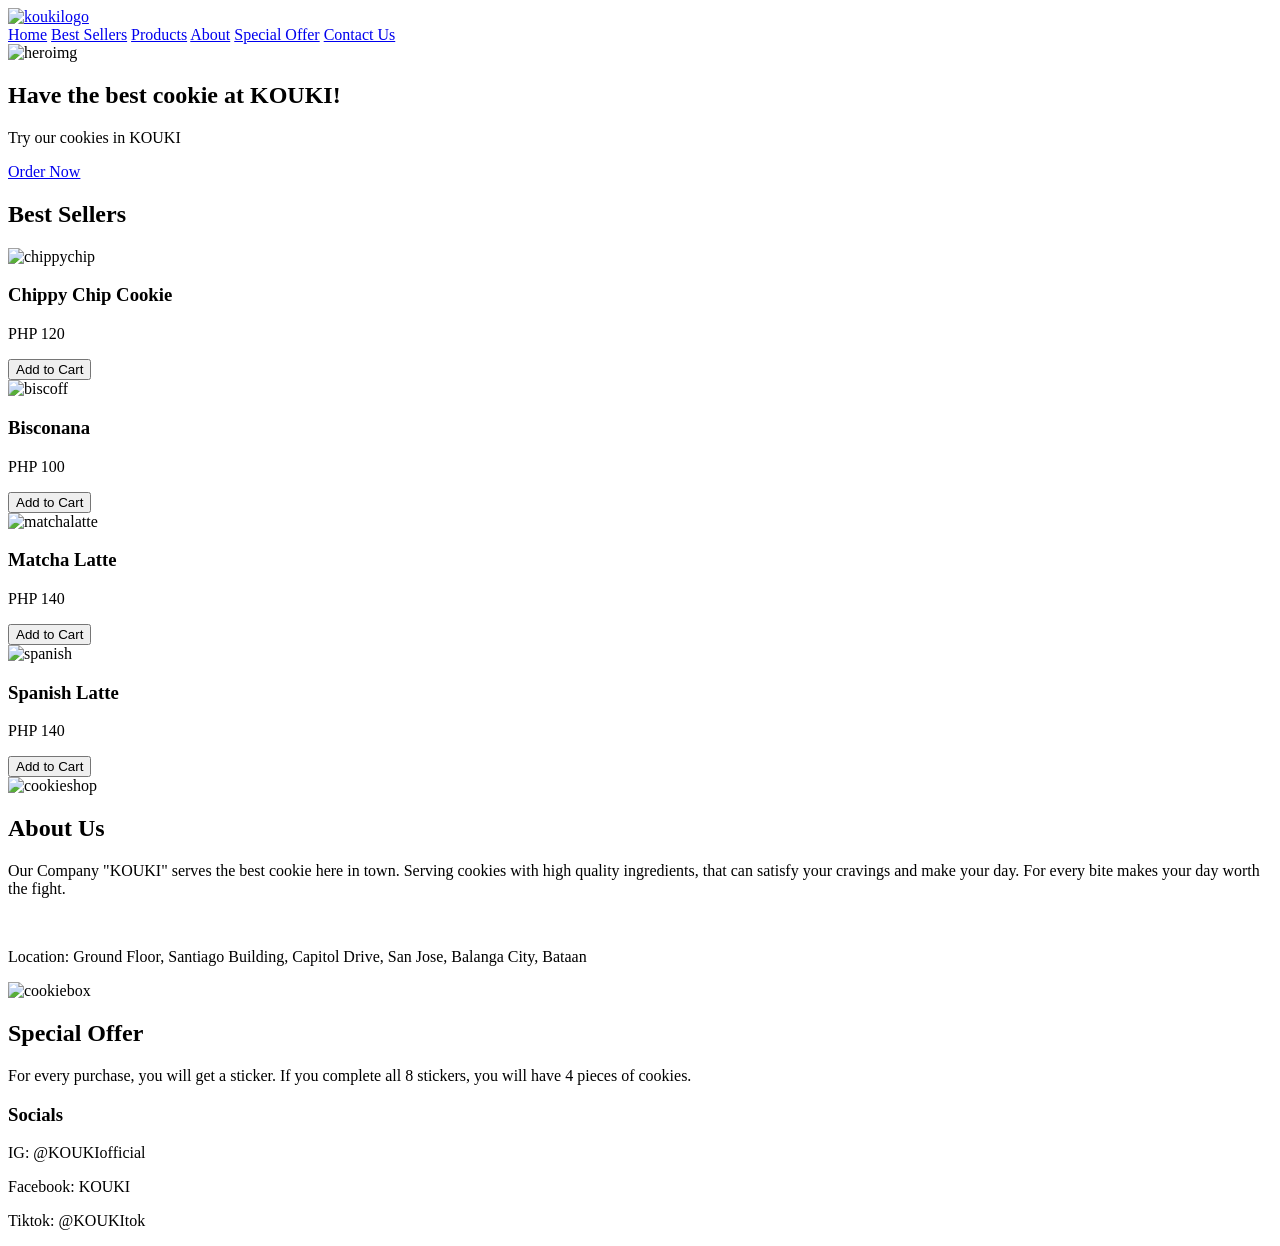
==== index.html @ 519d6387 "Add files via upload" ====
<!DOCTYPE html>
<html lang="en">
<head>
    <meta charset="UTF-8">
    <meta name="viewport" content="width=device-width, initial-scale=1.0">
    <title>Kouki</title>
    <link rel="stylesheet" href="/Main/css/index.css">
</head>

<body>
    <header>
        <div class="logo">
            <a href="#">
                <img src="/Main/images/KOUKI.jpg" alt="koukilogo" class="logo-img">
            </a>

        </div>

        <nav>
            <a href="#">Home</a>
            <a href="#bestsellers">Best Sellers</a>
            <a href="/Main/Project Root/products.html">Products</a>
            <a href="#about">About</a>
            <a href="#special">Special Offer</a>
            <a href="/Main/Project Root/contact-us.html">Contact Us</a>

        </nav> 
    </header>
    
    <section class="hero">
        <div class="hero-container">
            <img src="/Main/images/top-view-fresh-baked-cookies.jpeg" alt="heroimg">

        <div class="hero-message">
            <h1>Have the best cookie at KOUKI!</h1>
            <p>Try our cookies in KOUKI</p>
            <a href="/Main/Project Root/products.html" class="btn">Order Now</a>

        </div>
      </div>
    </section>      

     <section id="bestsellers" class="best-seller">
        <h2 class="Bestsellers"> Best Sellers </h2>
            <div class="sellercontainer">
                <div class="sellercard">
                    <div class="bestseller">
                        <img src="/Main/images/chocolate-chip.jpg" alt="chippychip">
                        <h3>Chippy Chip Cookie</h3>
                        <p>PHP 120</p>
                        <button class="seller-btn" >Add to Cart</button>
                    </div>
                </div>
        
                <div class="sellercard">
                    <div class="bestseller">
                        <img src="/Main/images/biscoff.jpg" alt="biscoff">
                        <h3>Bisconana</h3>
                        <p>PHP 100</p>
                        <button class="seller-btn" >Add to Cart</button>
                         </div>
                </div>
       
                <div class="sellercard">
                    <div class="bestseller">
                        <img src="/Main/images/matccha-latte.jpg" alt="matchalatte">
                        <h3>Matcha Latte</h3>
                        <p>PHP 140</p>
                        <button class="seller-btn" >Add to Cart</button>
                    </div>
                </div>

                <div class="sellercard">
                    <div class="bestseller">
                        <img src="/Main/images/spanish.jpg" alt="spanish">
                        <h3>Spanish Latte</h3>
                        <p>PHP 140</p>
                        <button class="seller-btn" >Add to Cart</button>
                    </div>
                 </div>
            </div>

        </section>

        <section id="about" class="aboutus">
            <div class="aboutbox">
                <div class="aboutusmessage">
                    <img src="/Main/images/cookie-pho.jpg" alt="cookieshop">
                </div>

                <div class="aboutmess">
                    <h2>About Us</h2>
                    <p> Our Company "KOUKI" serves the best cookie here in town. Serving cookies with high quality ingredients, that can satisfy your cravings and make your day. For every bite makes your day worth the fight.</p>
                    <br>
                    <p>Location: Ground Floor, Santiago Building, Capitol Drive, San Jose, Balanga City, Bataan </p>
                </div>
            </div>
        </section>    

        <section id="special" class="SpecialOffer">
            <div class="specialss">
                <div class="specialcookies">
                   <img src="/Main/images/box-of-cookies.jpg" alt="cookiebox">
                </div>

                <div class="specials">
                    <h2>Special Offer</h2>
                    <p>For every purchase, you will get a sticker. If you complete all 8 stickers, you will have 4 pieces of cookies. </p>
                </div>
            </div>
        </section>

    <footer id="con" class="footer">
        <h3>Socials</h3>
        <p>IG: @KOUKIofficial</p>
        <p>Facebook: KOUKI</p>
        <p>Tiktok: @KOUKItok</p>
        
    </footer>
    
</body>
</html>
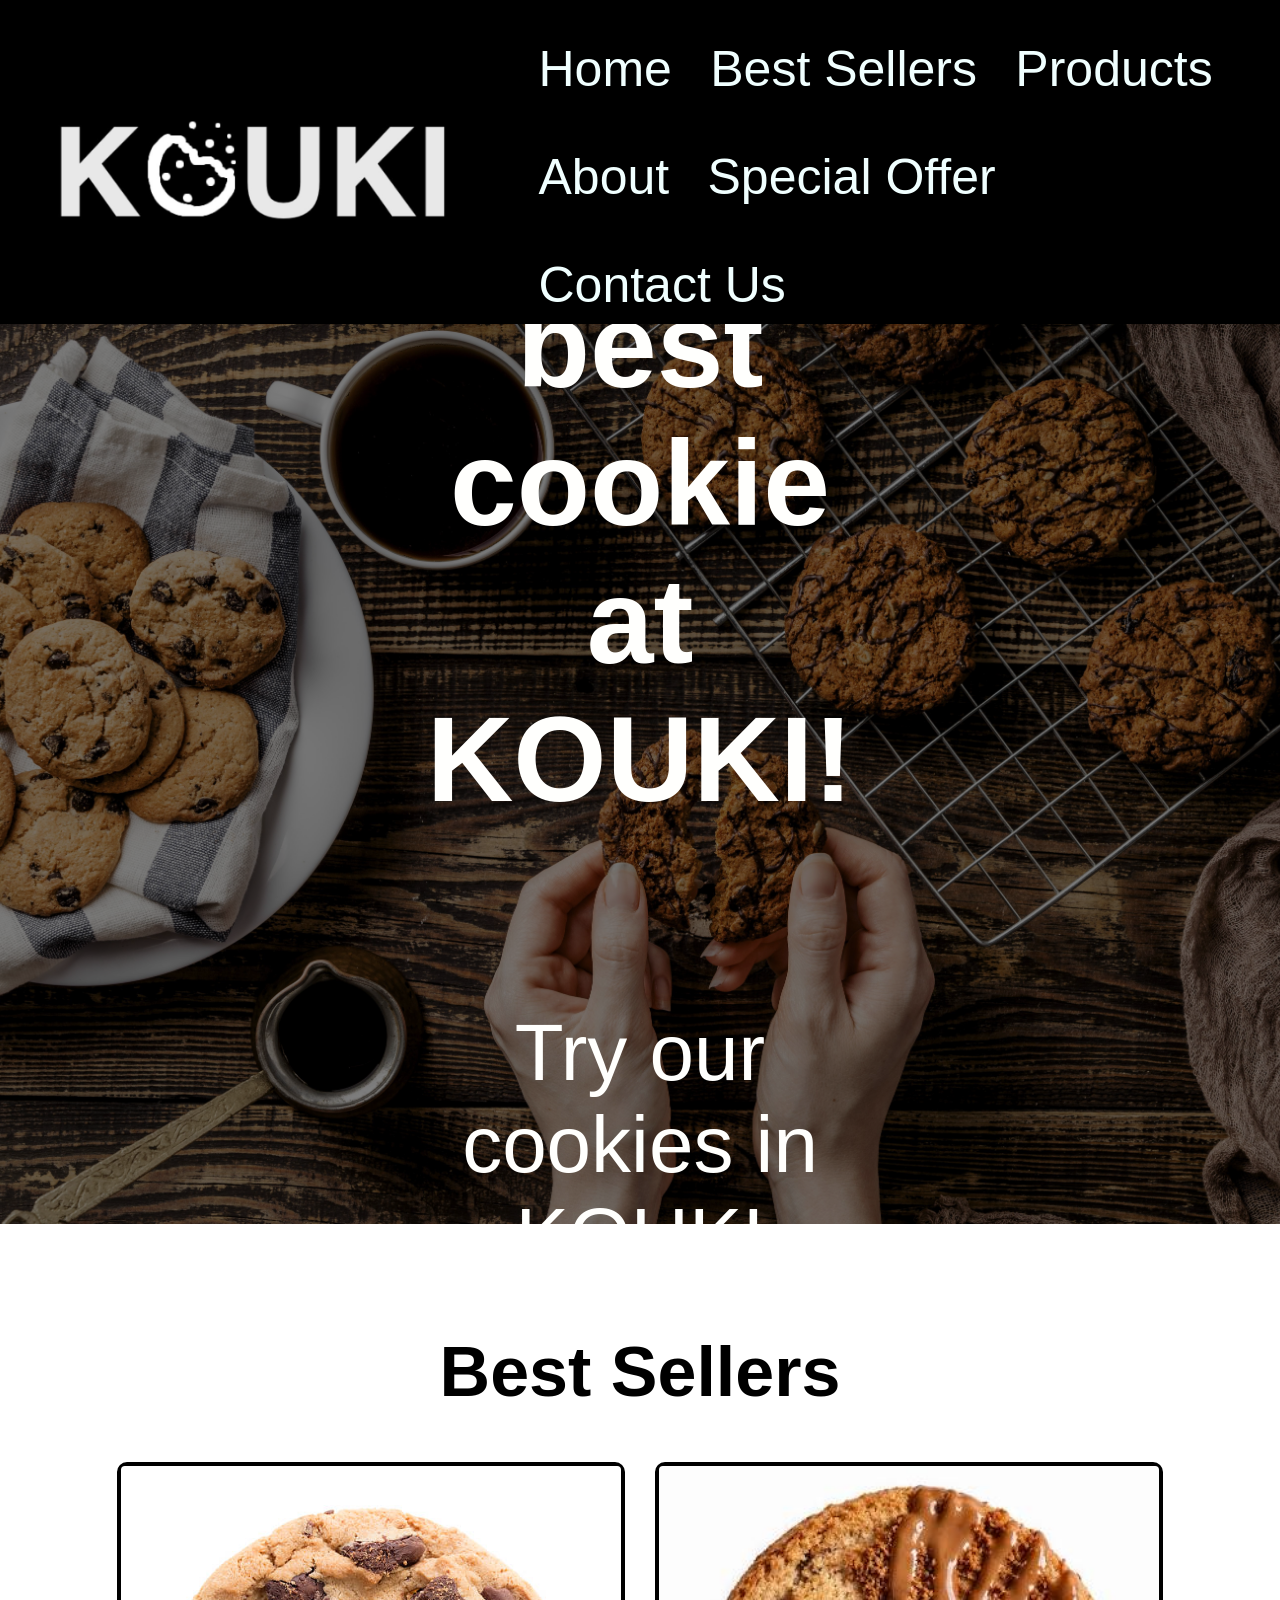
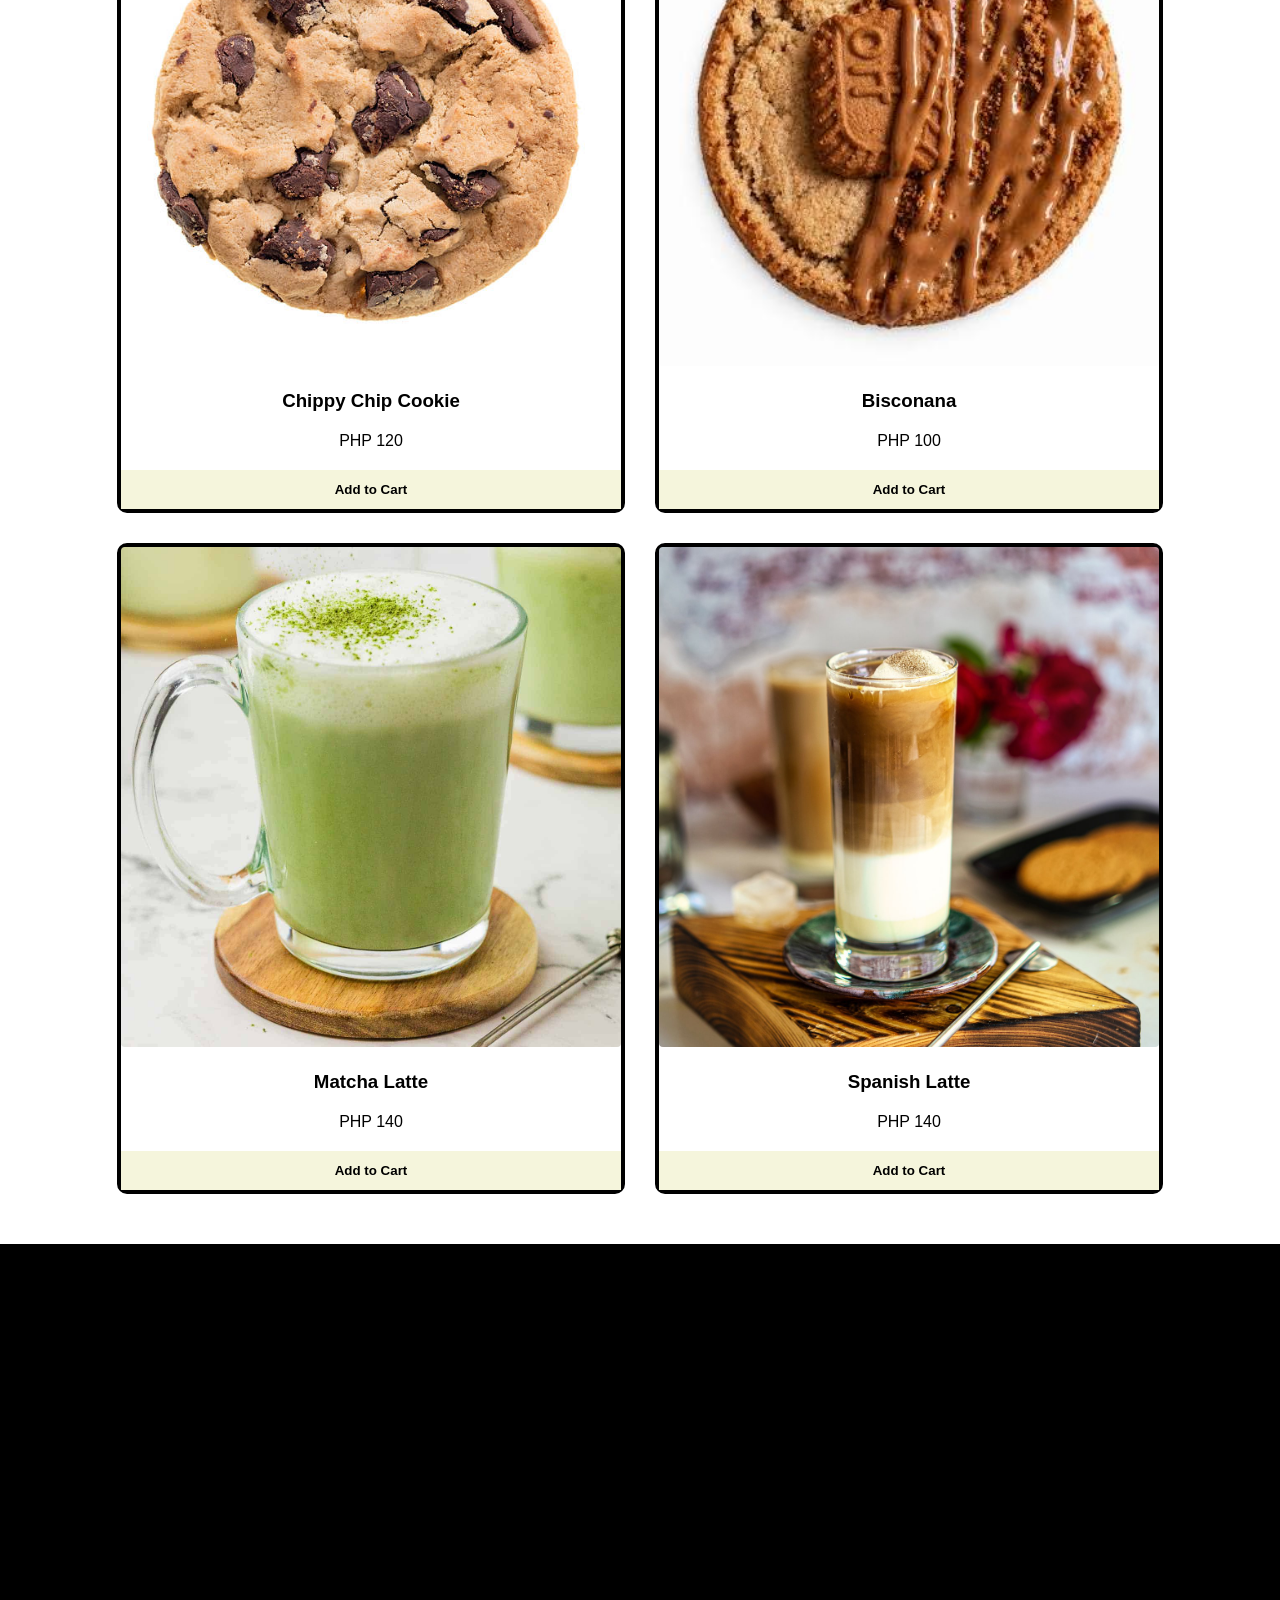
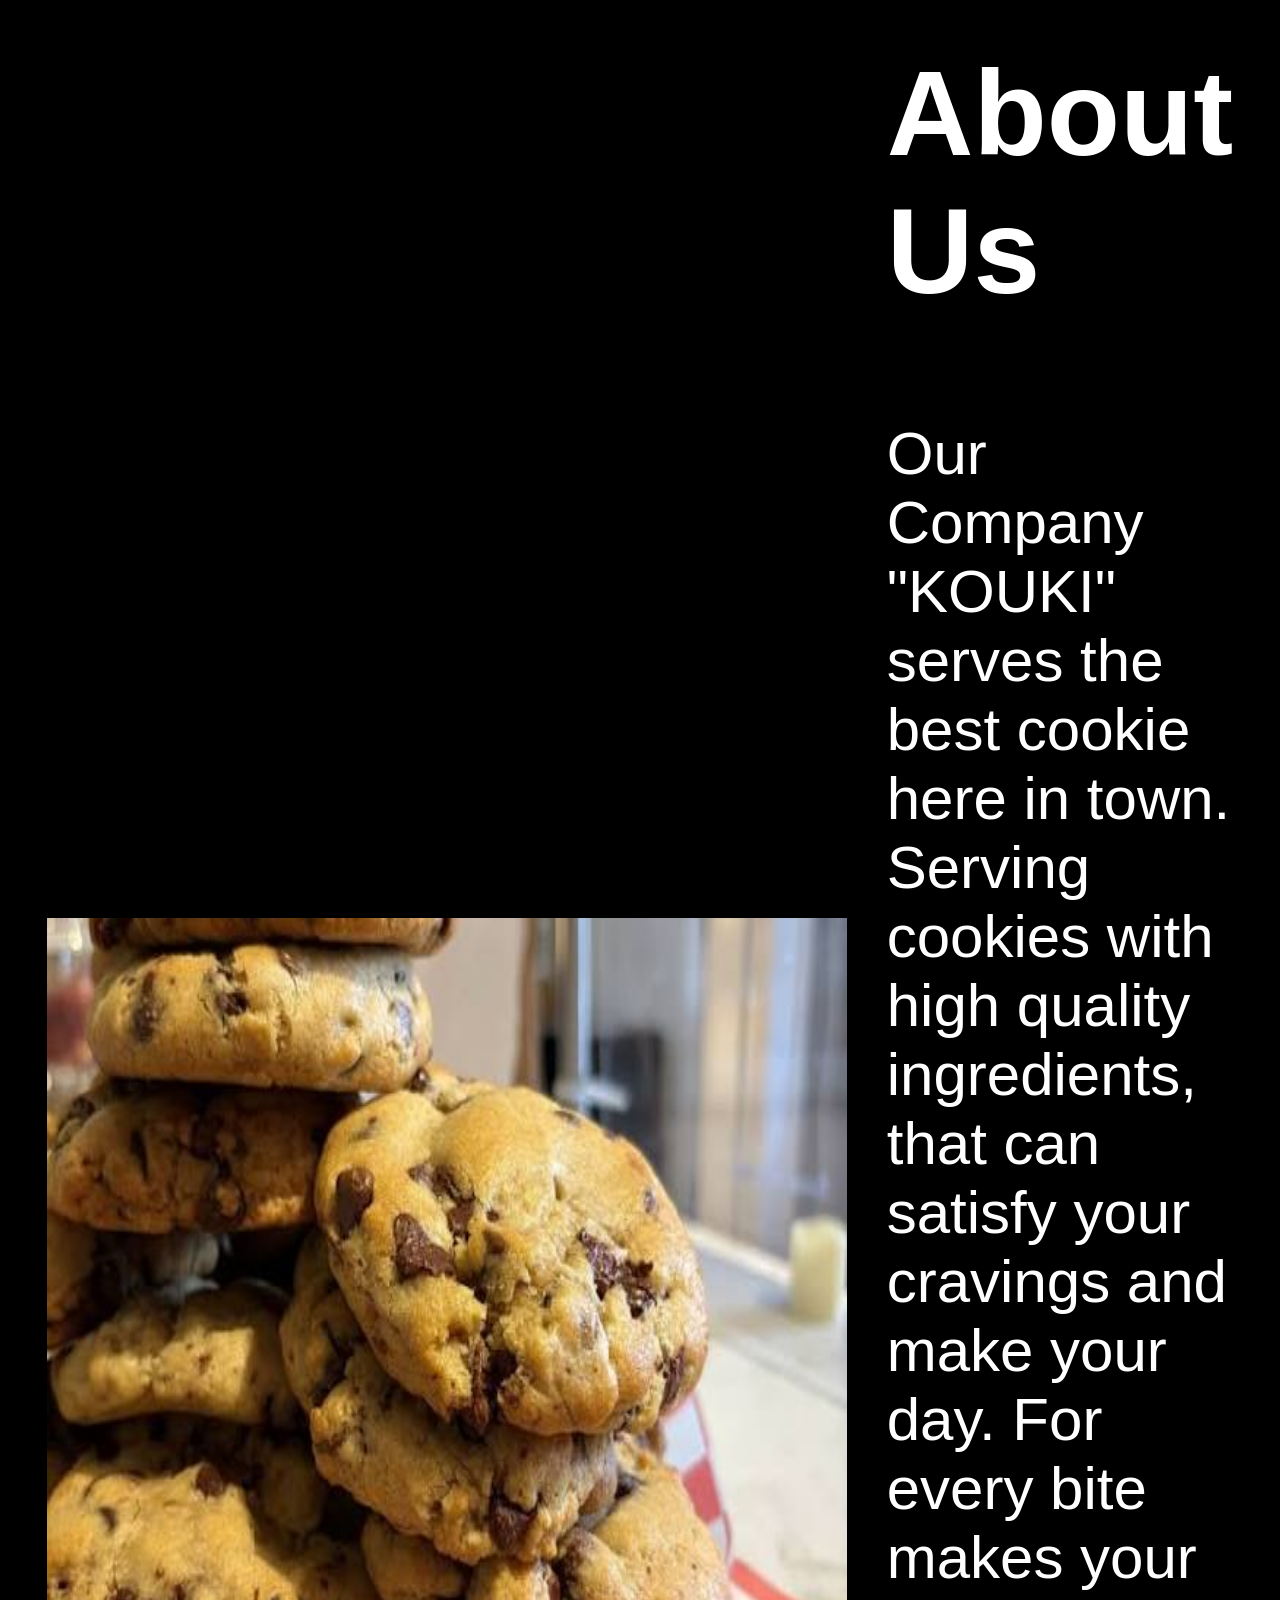
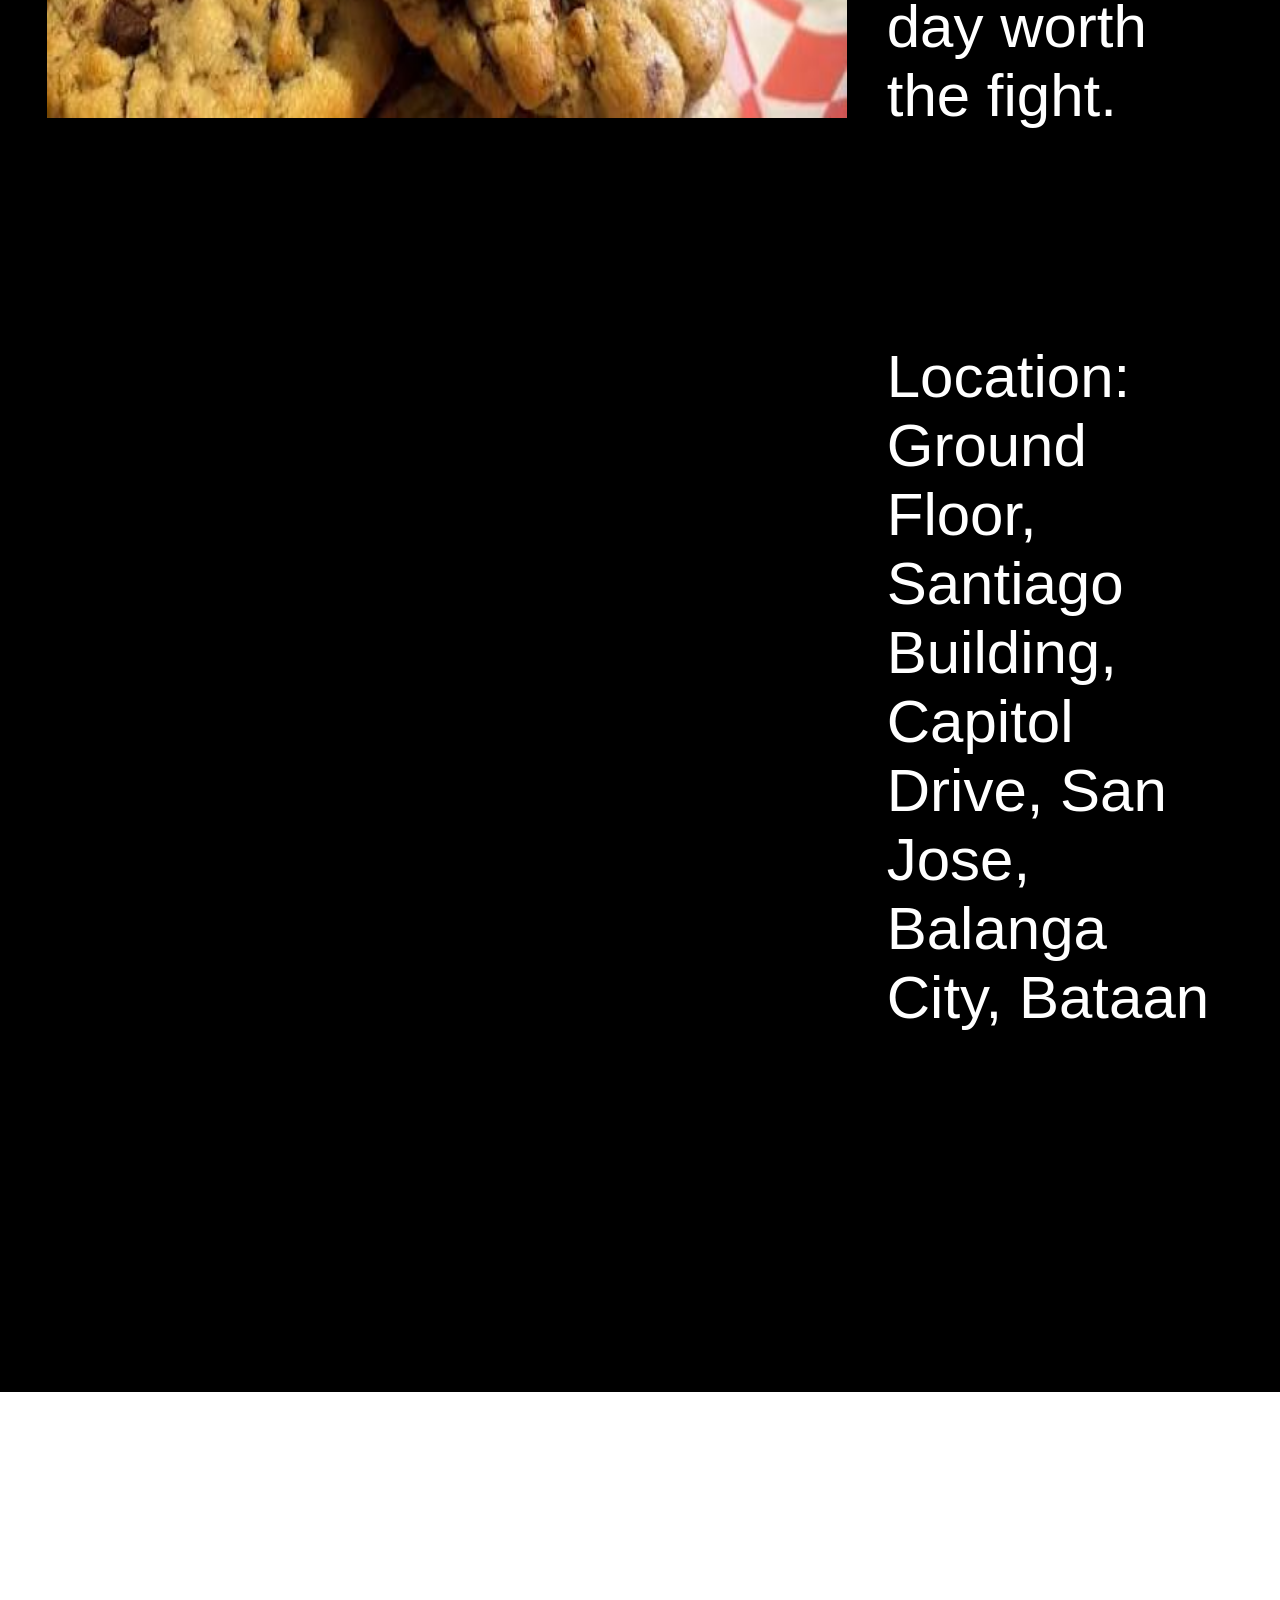
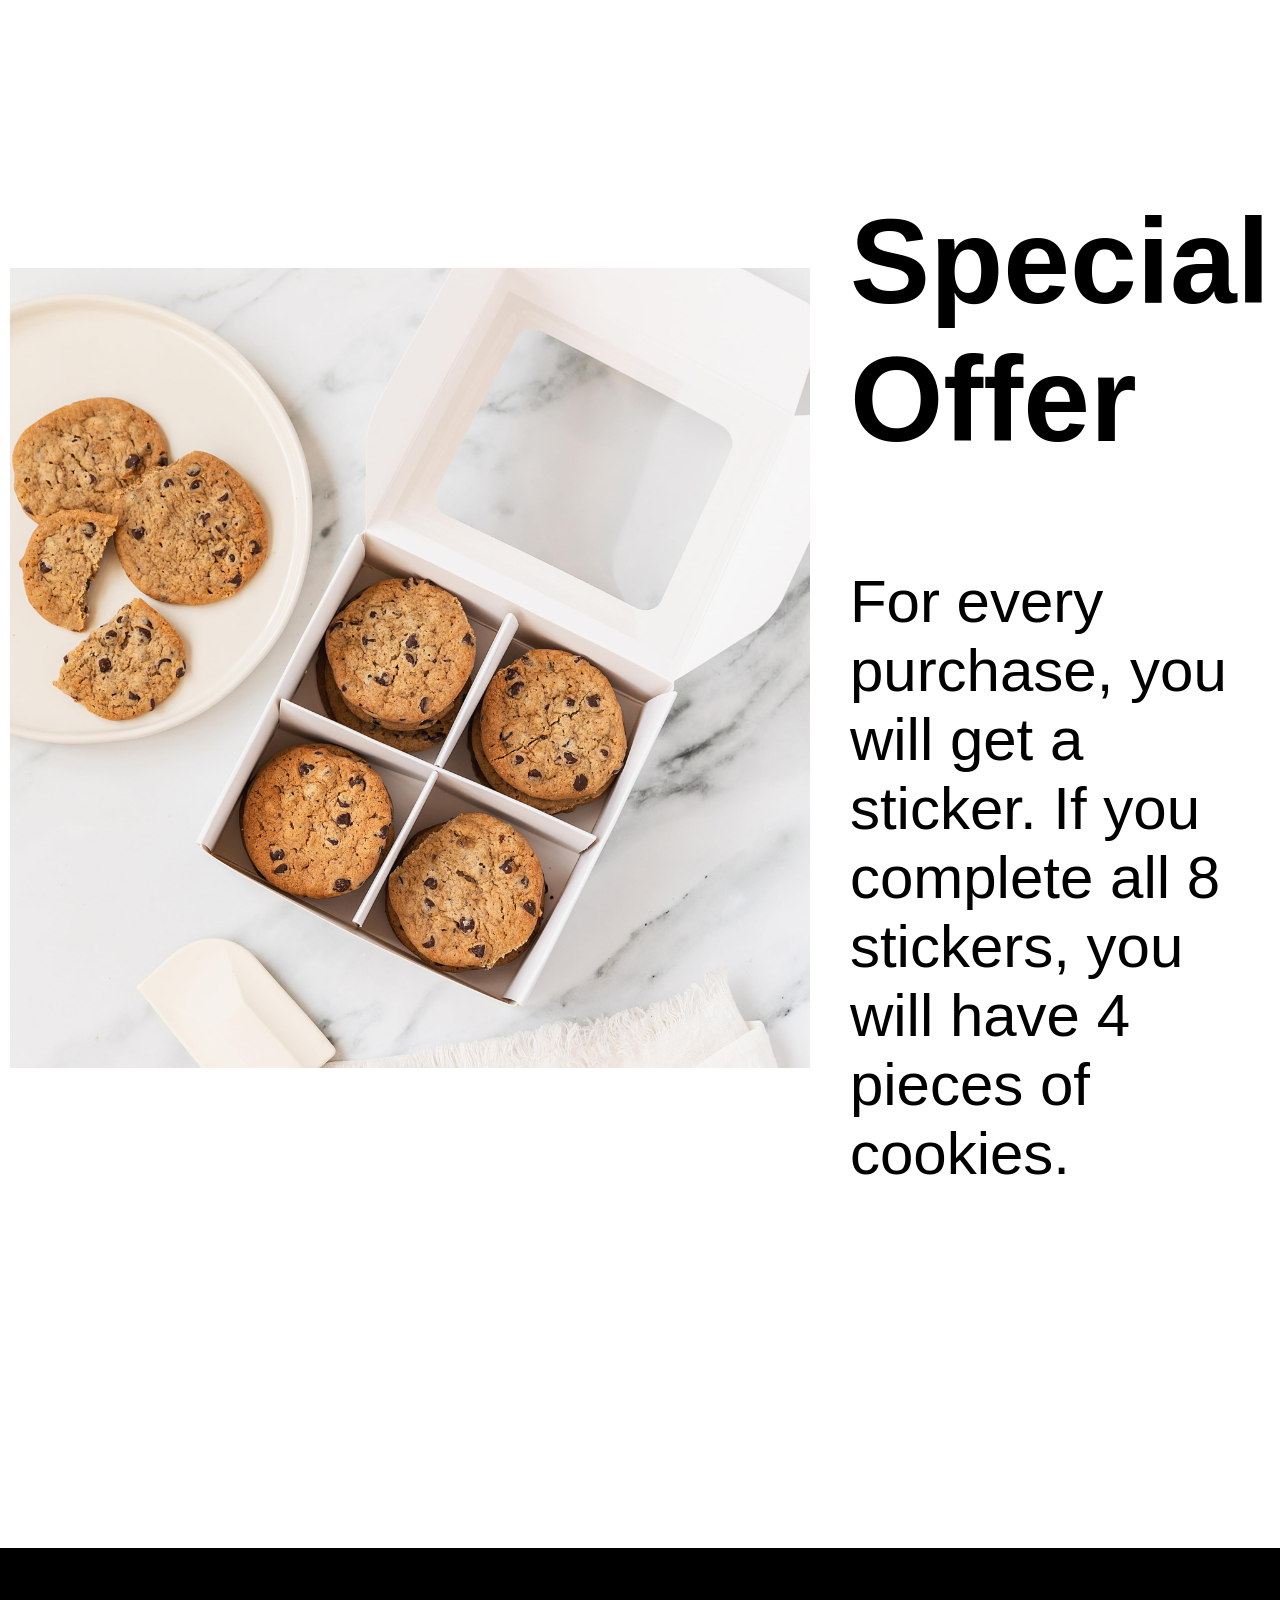
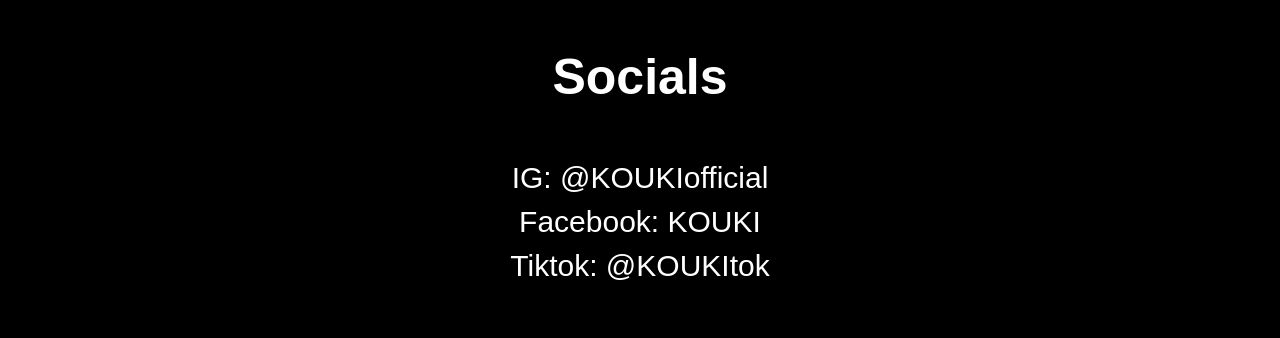
==== commit bed6b419: "Refactor index.html for relative paths Updated image and link paths to be relative." ====
--- a/index.html
+++ b/index.html
@@ -4,14 +4,14 @@
     <meta charset="UTF-8">
     <meta name="viewport" content="width=device-width, initial-scale=1.0">
     <title>Kouki</title>
-    <link rel="stylesheet" href="/Main/css/index.css">
+    <link rel="stylesheet" href="index.css">
 </head>
 
 <body>
     <header>
         <div class="logo">
             <a href="#">
-                <img src="/Main/images/KOUKI.jpg" alt="koukilogo" class="logo-img">
+                <img src="KOUKI.jpg" alt="koukilogo" class="logo-img">
             </a>
 
         </div>
@@ -19,22 +19,22 @@
         <nav>
             <a href="#">Home</a>
             <a href="#bestsellers">Best Sellers</a>
-            <a href="/Main/Project Root/products.html">Products</a>
+            <a href="products.html">Products</a>
             <a href="#about">About</a>
             <a href="#special">Special Offer</a>
-            <a href="/Main/Project Root/contact-us.html">Contact Us</a>
+            <a href="contact-us.html">Contact Us</a>
 
         </nav> 
     </header>
     
     <section class="hero">
         <div class="hero-container">
-            <img src="/Main/images/top-view-fresh-baked-cookies.jpeg" alt="heroimg">
+            <img src="top-view-fresh-baked-cookies.jpeg" alt="heroimg">
 
         <div class="hero-message">
             <h1>Have the best cookie at KOUKI!</h1>
             <p>Try our cookies in KOUKI</p>
-            <a href="/Main/Project Root/products.html" class="btn">Order Now</a>
+            <a href="products.html" class="btn">Order Now</a>
 
         </div>
       </div>
@@ -45,7 +45,7 @@
             <div class="sellercontainer">
                 <div class="sellercard">
                     <div class="bestseller">
-                        <img src="/Main/images/chocolate-chip.jpg" alt="chippychip">
+                        <img src="chocolate-chip.jpg" alt="chippychip">
                         <h3>Chippy Chip Cookie</h3>
                         <p>PHP 120</p>
                         <button class="seller-btn" >Add to Cart</button>
@@ -54,7 +54,7 @@
         
                 <div class="sellercard">
                     <div class="bestseller">
-                        <img src="/Main/images/biscoff.jpg" alt="biscoff">
+                        <img src="biscoff.jpg" alt="biscoff">
                         <h3>Bisconana</h3>
                         <p>PHP 100</p>
                         <button class="seller-btn" >Add to Cart</button>
@@ -63,7 +63,7 @@
        
                 <div class="sellercard">
                     <div class="bestseller">
-                        <img src="/Main/images/matccha-latte.jpg" alt="matchalatte">
+                        <img src="matccha-latte.jpg" alt="matchalatte">
                         <h3>Matcha Latte</h3>
                         <p>PHP 140</p>
                         <button class="seller-btn" >Add to Cart</button>
@@ -72,7 +72,7 @@
 
                 <div class="sellercard">
                     <div class="bestseller">
-                        <img src="/Main/images/spanish.jpg" alt="spanish">
+                        <img src="spanish.jpg" alt="spanish">
                         <h3>Spanish Latte</h3>
                         <p>PHP 140</p>
                         <button class="seller-btn" >Add to Cart</button>
@@ -85,7 +85,7 @@
         <section id="about" class="aboutus">
             <div class="aboutbox">
                 <div class="aboutusmessage">
-                    <img src="/Main/images/cookie-pho.jpg" alt="cookieshop">
+                    <img src="cookie-pho.jpg" alt="cookieshop">
                 </div>
 
                 <div class="aboutmess">
@@ -100,7 +100,7 @@
         <section id="special" class="SpecialOffer">
             <div class="specialss">
                 <div class="specialcookies">
-                   <img src="/Main/images/box-of-cookies.jpg" alt="cookiebox">
+                   <img src="box-of-cookies.jpg" alt="cookiebox">
                 </div>
 
                 <div class="specials">
--- a/index.css
+++ b/index.css
@@ -0,0 +1,246 @@
+body{
+    font-family: Arial, Helvetica, sans-serif;
+    margin: 0px;
+    background-color: antiquewhite;
+}
+header{
+    display: flex;
+    justify-content: space-between;
+    background-color: black;
+    font-size: 30px;
+    color: white;
+
+.logo{
+    display: flex;
+    align-items: center;
+    text-decoration: none;
+
+}
+nav a{
+    display: inline-block;
+    text-decoration: none;
+    border-radius: 5px;
+    padding: 10px 10px;
+    margin-left: 10px;
+
+}
+.logo-img{
+    height: 100px;
+    width: auto;
+    margin-right: 40px;
+    margin-left: 20px;
+
+}
+
+}
+
+header a{
+    color: azure;
+    font-family: 'Franklin Gothic Medium', 'Arial Narrow', Arial, sans-serif;
+    text-decoration: none;
+    justify-content: space-between;
+    padding-inline: 20px;
+    font-size: 50px;
+    margin-top: 30px;
+
+
+}
+.hero {
+  display: flex;
+  flex-wrap: flex;
+  color: rgb(255, 255, 253);
+  justify-content: center;
+  text-align: center;
+ 
+  
+}
+.hero-message{
+    position:absolute;
+    top: 50%;
+    left: 50%;
+    transform: translate(-50%, -50%);
+    display: flex;
+    flex-direction: column;
+    align-items: center;
+    justify-content: center;
+    size: 800px; 
+    padding: 90px; 
+    font-size: 80px;
+    font-family: 'Franklin Gothic Medium', 'Arial Narrow', Arial, sans-serif;
+  
+}
+.hero-container{
+    position: relative;
+    width: 100%;
+    height: 100vh;
+    overflow: hidden;
+
+}
+.hero-container img{
+    width: 100%;
+    height: 100%;
+    filter: brightness(0.5);
+    object-fit: cover;
+    object-position: center;
+
+}
+
+.btn{
+    display: inline-block;
+    background-color: rgb(125, 75, 0);
+    border: 1px;
+    padding: 50px 100px;
+    text-decoration: none;
+    border-radius: 50px;
+    size: 150px;
+    text-align: center;
+    text-size-adjust: 80px;
+    color: aliceblue;
+}
+.btn:hover{
+    background-color: blanchedalmond;
+    color: rgb(100, 60, 0);
+}
+
+.best-seller{
+    padding: 50px 20px;
+    background-color: white;
+    
+
+}
+.Bestsellers{
+    text-align: center;
+    margin-bottom: 50px;
+    font-size: 70px;
+    font-family: 'Franklin Gothic Medium', 'Arial Narrow', Arial, sans-serif;
+
+}
+.sellercontainer{
+    display: flex;
+    justify-content: center;
+    gap: 30px;
+    flex-wrap: wrap;
+
+}
+.sellercard{
+    background-color:white ;
+    border: 4px solid black;
+    border-radius: 10px;
+    padding: 0px;
+    width: 500px;
+    text-align: center;
+    display: center;
+    flex-direction: row;
+    justify-content: space-between;
+    display: flex;
+}
+.sellercard h3{
+    margin: 20px 0px 0px;
+}
+.bestseller p{
+    margin: 20px;
+}
+.bestseller img{
+    height: 500px;
+    width: 500px;
+    object-fit: cover;
+    border-radius: 4px;
+}
+.seller-btn{
+    background-color: beige;
+    border: 1px black;
+    padding: 12px 20px;
+    cursor: pointer;
+    width: 100%;
+    font-weight: bold;
+    margin-top: auto;
+    justify-content: center;
+    display: flex;
+
+}
+.seller-btn:hover{
+    color: rgb(255, 251, 251);
+    background-color: aliceblue;
+
+    
+}
+.aboutus{
+    padding: 300px;
+    color: white;
+    background-color: black;
+    font-family: 'Franklin Gothic Medium', 'Arial Narrow', Arial, sans-serif
+}
+.aboutbox{
+    display: flex;
+    align-items: center;
+    justify-content: center;
+    gap:40px
+    
+}
+.aboutusmessage img{
+    height: 800px;
+    width: 800px;
+    object-position: left;
+    display: flex;
+
+}
+.aboutmess{
+    font-family: 'Franklin Gothic Medium', 'Arial Narrow', Arial, sans-serif;
+    font-size: 80px;
+}
+.aboutmess p{
+    font-family: 'Gill Sans', 'Gill Sans MT', Calibri, 'Trebuchet MS', sans-serif;
+    font-size: 60px;
+}
+.SpecialOffer{
+    padding: 300px;
+    color: rgb(0, 0, 0);
+    background-color: white;
+    font-family: 'Franklin Gothic Medium', 'Arial Narrow', Arial, sans-serif
+    
+}
+.specialss{
+    display: flex;
+    align-items: center;
+    justify-content:center;
+    gap:40px
+    
+}
+.specialcookies img{
+    height: 800px;
+    width: 800px;
+    object-position: center;
+   
+
+}
+.specials{
+    font-family: 'Franklin Gothic Medium', 'Arial Narrow', Arial, sans-serif;
+    font-size: 80px;
+}
+.specials p{
+    font-family: 'Gill Sans', 'Gill Sans MT', Calibri, 'Trebuchet MS', sans-serif;
+    font-size: 60px;
+}
+.footer{
+    background-color:black;
+    color: white;
+    padding: 50px;
+    font-family: 'Gill Sans', 'Gill Sans MT', Calibri, 'Trebuchet MS', sans-serif;
+    justify-content:center;
+    display: flex;
+    flex-direction: column;
+    align-items: center;
+}
+.footer h3{
+    
+    justify-content: center;
+    align-items: center;
+    font-size: 50px;
+    
+}
+.footer p{
+    font-size: 30px;
+    margin: 5px 0px;
+    display: left;
+    
+}
